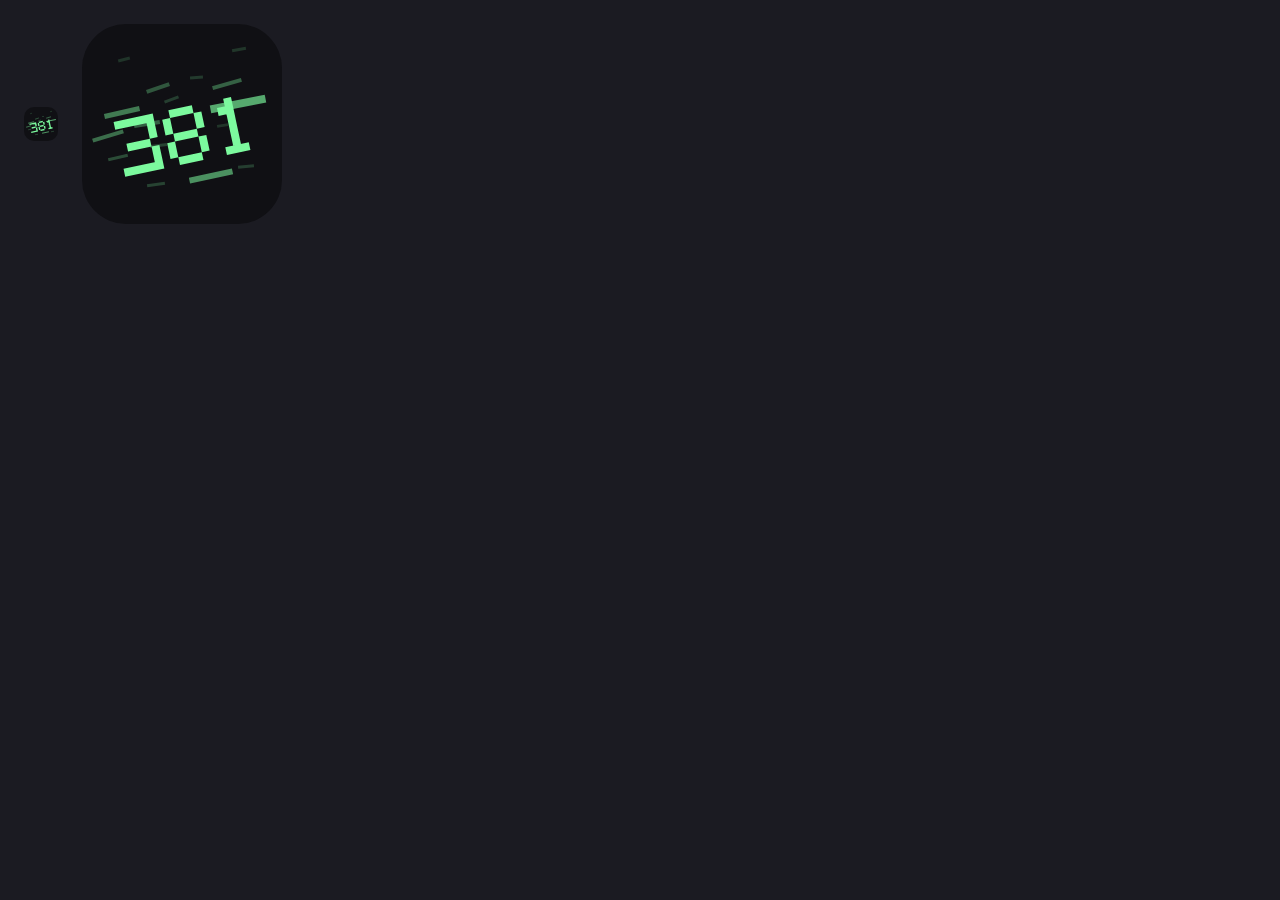
==== logo-381-demo.html @ 0f2f7398 "Add 381 logo assets: static PWA icons and animated header logo - icon-192/512, icon-maskable-192/512" ====
<!doctype html><html lang="es"><head><meta charset="utf-8"><meta name="viewport" content="width=device-width,initial-scale=1">
<title>Logo 381 demo</title><link rel="stylesheet" href="logo-381.css">
<style>body{margin:0;background:#1b1b22;display:flex;gap:24px;padding:24px;align-items:center}
.big .logo381{width:200px;height:200px;border-radius:44px}
@media (prefers-reduced-motion: reduce){ *, *::before, *::after{ animation:none !important; } }</style></head>
<body><div class="small"><!-- Logo 381 animado (34x34) — requiere logo-381.css -->
<div class="logo381" role="img" aria-label="381">
  <div class="logo381__trail" aria-hidden="true">
    <span style="--x:75%;--y:12%;--w:7%;--h:1.5%;--r:-10deg;--o:0.16;--t:4.9s;--dl:-0.3s;--dx:0.6px"></span>
    <span style="--x:18%;--y:17%;--w:6%;--h:1.5%;--r:-15deg;--o:0.15;--t:5.6s;--dl:-2.7s;--dx:0.5px"></span>
    <span style="--x:54%;--y:26%;--w:6.5%;--h:1.5%;--r:-5deg;--o:0.18;--t:4.3s;--dl:-1.1s;--dx:0.7px"></span>
    <span style="--x:65%;--y:29%;--w:15%;--h:2%;--r:-16deg;--o:0.35;--t:5.2s;--dl:-4.2s;--dx:1.4px"></span>
    <span style="--x:32%;--y:31%;--w:12%;--h:2%;--r:-19deg;--o:0.3;--t:4.6s;--dl:-3.4s;--dx:1.1px"></span>
    <span style="--x:41%;--y:37%;--w:7.5%;--h:1.5%;--r:-21deg;--o:0.2;--t:5.8s;--dl:-0.9s;--dx:0.8px"></span>
    <span style="--x:64%;--y:38%;--w:28%;--h:4%;--r:-11deg;--o:0.65;--t:4.4s;--dl:-2.1s;--dx:2.0px"></span>
    <span style="--x:11%;--y:43%;--w:18%;--h:2.5%;--r:-13deg;--o:0.45;--t:5.4s;--dl:-4.9s;--dx:1.6px"></span>
    <span style="--x:67.5%;--y:50%;--w:5.5%;--h:1.5%;--r:-9deg;--o:0.16;--t:4.8s;--dl:-1.6s;--dx:0.5px"></span>
    <span style="--x:26%;--y:49%;--w:13%;--h:2%;--r:-9deg;--o:0.34;--t:5.0s;--dl:-3.8s;--dx:1.2px"></span>
    <span style="--x:5%;--y:55%;--w:16%;--h:2%;--r:-17deg;--o:0.4;--t:4.2s;--dl:-0.6s;--dx:1.5px"></span>
    <span style="--x:34%;--y:60%;--w:8.5%;--h:1.5%;--r:-7deg;--o:0.22;--t:5.7s;--dl:-2.4s;--dx:0.9px"></span>
    <span style="--x:13%;--y:66%;--w:10%;--h:1.5%;--r:-13deg;--o:0.26;--t:4.7s;--dl:-4.5s;--dx:1.0px"></span>
    <span style="--x:53.5%;--y:74.5%;--w:22%;--h:3%;--r:-12deg;--o:0.55;--t:5.3s;--dl:-1.3s;--dx:1.8px"></span>
    <span style="--x:32.5%;--y:79.5%;--w:9%;--h:1.5%;--r:-8deg;--o:0.22;--t:4.5s;--dl:-3.1s;--dx:0.8px"></span>
    <span style="--x:78%;--y:70.5%;--w:8%;--h:1.5%;--r:-6deg;--o:0.2;--t:5.5s;--dl:-5.1s;--dx:0.7px"></span>
  </div>
  <svg class="logo381__num" viewBox="0 0 200 200" aria-hidden="true" focusable="false">
    <path transform="translate(100 112) rotate(-12) scale(8) translate(-8 -3.5)" d="M0 0h5v1h-5zM7 0h3v1h-3zM14 0h1v1h-1zM4 1h1v1h-1zM6 1h1v1h-1zM10 1h1v1h-1zM13 1h2v1h-2zM4 2h1v1h-1zM6 2h1v1h-1zM10 2h1v1h-1zM14 2h1v1h-1zM1 3h3v1h-3zM7 3h3v1h-3zM14 3h1v1h-1zM4 4h1v1h-1zM6 4h1v1h-1zM10 4h1v1h-1zM14 4h1v1h-1zM4 5h1v1h-1zM6 5h1v1h-1zM10 5h1v1h-1zM14 5h1v1h-1zM0 6h5v1h-5zM7 6h3v1h-3zM13 6h3v1h-3z"/>
  </svg>
</div>
</div><div class="big"><!-- Logo 381 animado (34x34) — requiere logo-381.css -->
<div class="logo381" role="img" aria-label="381">
  <div class="logo381__trail" aria-hidden="true">
    <span style="--x:75%;--y:12%;--w:7%;--h:1.5%;--r:-10deg;--o:0.16;--t:4.9s;--dl:-0.3s;--dx:0.6px"></span>
    <span style="--x:18%;--y:17%;--w:6%;--h:1.5%;--r:-15deg;--o:0.15;--t:5.6s;--dl:-2.7s;--dx:0.5px"></span>
    <span style="--x:54%;--y:26%;--w:6.5%;--h:1.5%;--r:-5deg;--o:0.18;--t:4.3s;--dl:-1.1s;--dx:0.7px"></span>
    <span style="--x:65%;--y:29%;--w:15%;--h:2%;--r:-16deg;--o:0.35;--t:5.2s;--dl:-4.2s;--dx:1.4px"></span>
    <span style="--x:32%;--y:31%;--w:12%;--h:2%;--r:-19deg;--o:0.3;--t:4.6s;--dl:-3.4s;--dx:1.1px"></span>
    <span style="--x:41%;--y:37%;--w:7.5%;--h:1.5%;--r:-21deg;--o:0.2;--t:5.8s;--dl:-0.9s;--dx:0.8px"></span>
    <span style="--x:64%;--y:38%;--w:28%;--h:4%;--r:-11deg;--o:0.65;--t:4.4s;--dl:-2.1s;--dx:2.0px"></span>
    <span style="--x:11%;--y:43%;--w:18%;--h:2.5%;--r:-13deg;--o:0.45;--t:5.4s;--dl:-4.9s;--dx:1.6px"></span>
    <span style="--x:67.5%;--y:50%;--w:5.5%;--h:1.5%;--r:-9deg;--o:0.16;--t:4.8s;--dl:-1.6s;--dx:0.5px"></span>
    <span style="--x:26%;--y:49%;--w:13%;--h:2%;--r:-9deg;--o:0.34;--t:5.0s;--dl:-3.8s;--dx:1.2px"></span>
    <span style="--x:5%;--y:55%;--w:16%;--h:2%;--r:-17deg;--o:0.4;--t:4.2s;--dl:-0.6s;--dx:1.5px"></span>
    <span style="--x:34%;--y:60%;--w:8.5%;--h:1.5%;--r:-7deg;--o:0.22;--t:5.7s;--dl:-2.4s;--dx:0.9px"></span>
    <span style="--x:13%;--y:66%;--w:10%;--h:1.5%;--r:-13deg;--o:0.26;--t:4.7s;--dl:-4.5s;--dx:1.0px"></span>
    <span style="--x:53.5%;--y:74.5%;--w:22%;--h:3%;--r:-12deg;--o:0.55;--t:5.3s;--dl:-1.3s;--dx:1.8px"></span>
    <span style="--x:32.5%;--y:79.5%;--w:9%;--h:1.5%;--r:-8deg;--o:0.22;--t:4.5s;--dl:-3.1s;--dx:0.8px"></span>
    <span style="--x:78%;--y:70.5%;--w:8%;--h:1.5%;--r:-6deg;--o:0.2;--t:5.5s;--dl:-5.1s;--dx:0.7px"></span>
  </div>
  <svg class="logo381__num" viewBox="0 0 200 200" aria-hidden="true" focusable="false">
    <path transform="translate(100 112) rotate(-12) scale(8) translate(-8 -3.5)" d="M0 0h5v1h-5zM7 0h3v1h-3zM14 0h1v1h-1zM4 1h1v1h-1zM6 1h1v1h-1zM10 1h1v1h-1zM13 1h2v1h-2zM4 2h1v1h-1zM6 2h1v1h-1zM10 2h1v1h-1zM14 2h1v1h-1zM1 3h3v1h-3zM7 3h3v1h-3zM14 3h1v1h-1zM4 4h1v1h-1zM6 4h1v1h-1zM10 4h1v1h-1zM14 4h1v1h-1zM4 5h1v1h-1zM6 5h1v1h-1zM10 5h1v1h-1zM14 5h1v1h-1zM0 6h5v1h-5zM7 6h3v1h-3zM13 6h3v1h-3z"/>
  </svg>
</div>
</div></body></html>
---- logo-381.css ----
/* ===== Logo 381 animado =====
   Número estático + 16 rayitas de estela animadas solo con CSS `animation`
   (transform + opacity => compositor, sin repaint, sin JS).
   Tu regla global prefers-reduced-motion (animation:none !important) las congela
   en su pose base, idéntica al ícono estático. */
.logo381{
  --logo381-bg:#101014;
  --logo381-fg:#7CFA9E;
  position:relative;
  flex:none;
  width:34px;
  height:34px;
  border-radius:10px;
  background:var(--logo381-bg);
  overflow:hidden;
  isolation:isolate;
  contain:strict;          /* aísla layout/paint del resto del header */
}
.logo381__trail{position:absolute;inset:0}
.logo381__trail > span{
  position:absolute;
  left:var(--x);
  top:var(--y);
  width:var(--w);
  height:var(--h);
  background:var(--logo381-fg);
  opacity:var(--o);
  transform:rotate(var(--r));            /* transform-origin: center (igual que el PNG) */
  animation:logo381-drift var(--t) ease-in-out var(--dl) infinite;
  will-change:transform,opacity;
}
@keyframes logo381-drift{
  0%,100%{ transform:rotate(var(--r)) translateX(0);                         opacity:var(--o) }
  50%    { transform:rotate(var(--r)) translateX(calc(var(--dx) * -1));      opacity:calc(var(--o) * .5) }
}
.logo381__num{
  position:absolute;
  inset:0;
  width:100%;
  height:100%;
  display:block;
  fill:var(--logo381-fg);
}
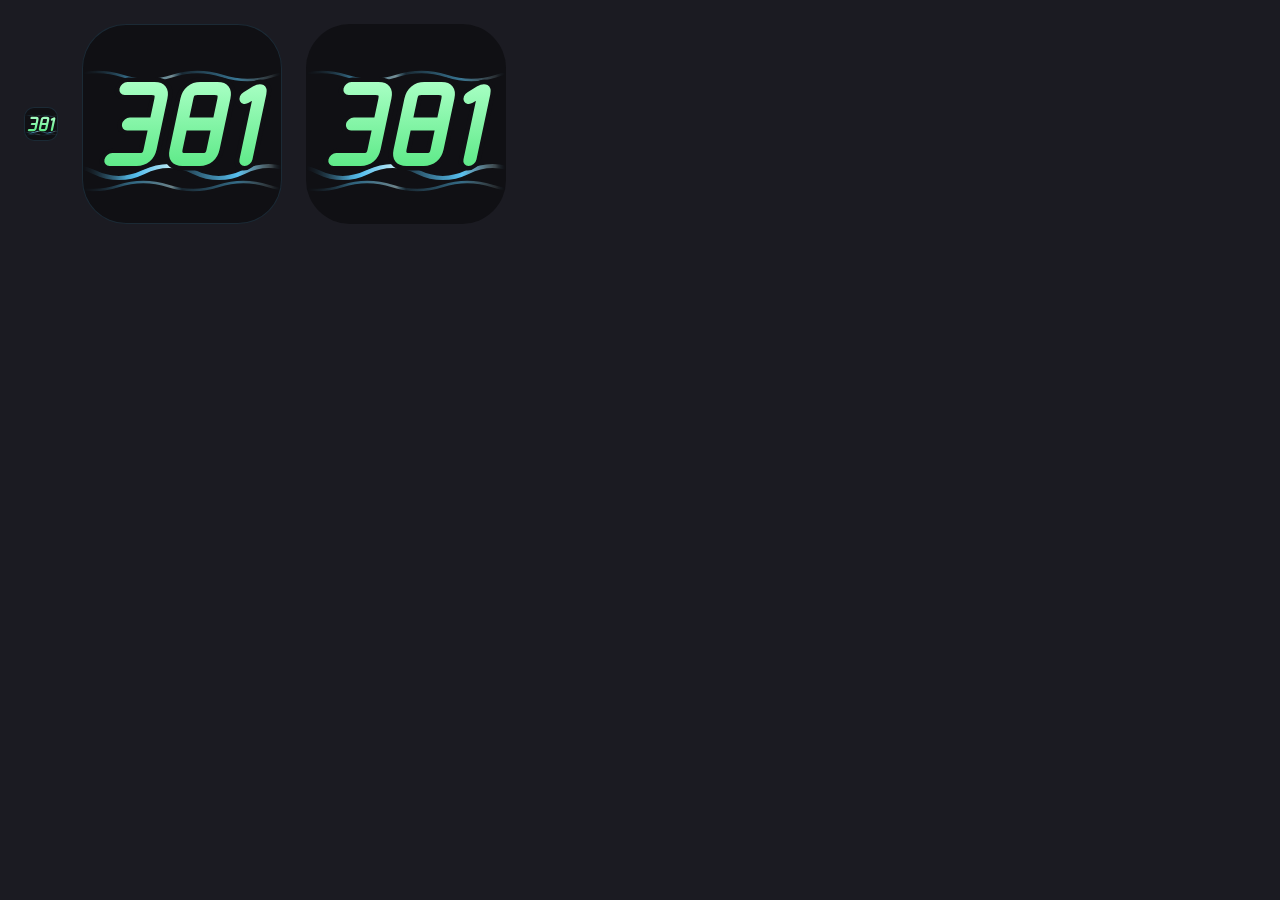
==== commit cdba4914: "Redesign 381 logo: continuous italic numerals with flowing breeze New mark: rounded continuous-strok" ====
--- a/logo-381-demo.html
+++ b/logo-381-demo.html
@@ -1,54 +1,6 @@
 <!doctype html><html lang="es"><head><meta charset="utf-8"><meta name="viewport" content="width=device-width,initial-scale=1">
 <title>Logo 381 demo</title><link rel="stylesheet" href="logo-381.css">
-<style>body{margin:0;background:#1b1b22;display:flex;gap:24px;padding:24px;align-items:center}
+<style>body{margin:0;background:#1b1b22;display:flex;flex-wrap:wrap;gap:24px;padding:24px;align-items:center}
 .big .logo381{width:200px;height:200px;border-radius:44px}
 @media (prefers-reduced-motion: reduce){ *, *::before, *::after{ animation:none !important; } }</style></head>
-<body><div class="small"><!-- Logo 381 animado (34x34) — requiere logo-381.css -->
-<div class="logo381" role="img" aria-label="381">
-  <div class="logo381__trail" aria-hidden="true">
-    <span style="--x:75%;--y:12%;--w:7%;--h:1.5%;--r:-10deg;--o:0.16;--t:4.9s;--dl:-0.3s;--dx:0.6px"></span>
-    <span style="--x:18%;--y:17%;--w:6%;--h:1.5%;--r:-15deg;--o:0.15;--t:5.6s;--dl:-2.7s;--dx:0.5px"></span>
-    <span style="--x:54%;--y:26%;--w:6.5%;--h:1.5%;--r:-5deg;--o:0.18;--t:4.3s;--dl:-1.1s;--dx:0.7px"></span>
-    <span style="--x:65%;--y:29%;--w:15%;--h:2%;--r:-16deg;--o:0.35;--t:5.2s;--dl:-4.2s;--dx:1.4px"></span>
-    <span style="--x:32%;--y:31%;--w:12%;--h:2%;--r:-19deg;--o:0.3;--t:4.6s;--dl:-3.4s;--dx:1.1px"></span>
-    <span style="--x:41%;--y:37%;--w:7.5%;--h:1.5%;--r:-21deg;--o:0.2;--t:5.8s;--dl:-0.9s;--dx:0.8px"></span>
-    <span style="--x:64%;--y:38%;--w:28%;--h:4%;--r:-11deg;--o:0.65;--t:4.4s;--dl:-2.1s;--dx:2.0px"></span>
-    <span style="--x:11%;--y:43%;--w:18%;--h:2.5%;--r:-13deg;--o:0.45;--t:5.4s;--dl:-4.9s;--dx:1.6px"></span>
-    <span style="--x:67.5%;--y:50%;--w:5.5%;--h:1.5%;--r:-9deg;--o:0.16;--t:4.8s;--dl:-1.6s;--dx:0.5px"></span>
-    <span style="--x:26%;--y:49%;--w:13%;--h:2%;--r:-9deg;--o:0.34;--t:5.0s;--dl:-3.8s;--dx:1.2px"></span>
-    <span style="--x:5%;--y:55%;--w:16%;--h:2%;--r:-17deg;--o:0.4;--t:4.2s;--dl:-0.6s;--dx:1.5px"></span>
-    <span style="--x:34%;--y:60%;--w:8.5%;--h:1.5%;--r:-7deg;--o:0.22;--t:5.7s;--dl:-2.4s;--dx:0.9px"></span>
-    <span style="--x:13%;--y:66%;--w:10%;--h:1.5%;--r:-13deg;--o:0.26;--t:4.7s;--dl:-4.5s;--dx:1.0px"></span>
-    <span style="--x:53.5%;--y:74.5%;--w:22%;--h:3%;--r:-12deg;--o:0.55;--t:5.3s;--dl:-1.3s;--dx:1.8px"></span>
-    <span style="--x:32.5%;--y:79.5%;--w:9%;--h:1.5%;--r:-8deg;--o:0.22;--t:4.5s;--dl:-3.1s;--dx:0.8px"></span>
-    <span style="--x:78%;--y:70.5%;--w:8%;--h:1.5%;--r:-6deg;--o:0.2;--t:5.5s;--dl:-5.1s;--dx:0.7px"></span>
-  </div>
-  <svg class="logo381__num" viewBox="0 0 200 200" aria-hidden="true" focusable="false">
-    <path transform="translate(100 112) rotate(-12) scale(8) translate(-8 -3.5)" d="M0 0h5v1h-5zM7 0h3v1h-3zM14 0h1v1h-1zM4 1h1v1h-1zM6 1h1v1h-1zM10 1h1v1h-1zM13 1h2v1h-2zM4 2h1v1h-1zM6 2h1v1h-1zM10 2h1v1h-1zM14 2h1v1h-1zM1 3h3v1h-3zM7 3h3v1h-3zM14 3h1v1h-1zM4 4h1v1h-1zM6 4h1v1h-1zM10 4h1v1h-1zM14 4h1v1h-1zM4 5h1v1h-1zM6 5h1v1h-1zM10 5h1v1h-1zM14 5h1v1h-1zM0 6h5v1h-5zM7 6h3v1h-3zM13 6h3v1h-3z"/>
-  </svg>
-</div>
-</div><div class="big"><!-- Logo 381 animado (34x34) — requiere logo-381.css -->
-<div class="logo381" role="img" aria-label="381">
-  <div class="logo381__trail" aria-hidden="true">
-    <span style="--x:75%;--y:12%;--w:7%;--h:1.5%;--r:-10deg;--o:0.16;--t:4.9s;--dl:-0.3s;--dx:0.6px"></span>
-    <span style="--x:18%;--y:17%;--w:6%;--h:1.5%;--r:-15deg;--o:0.15;--t:5.6s;--dl:-2.7s;--dx:0.5px"></span>
-    <span style="--x:54%;--y:26%;--w:6.5%;--h:1.5%;--r:-5deg;--o:0.18;--t:4.3s;--dl:-1.1s;--dx:0.7px"></span>
-    <span style="--x:65%;--y:29%;--w:15%;--h:2%;--r:-16deg;--o:0.35;--t:5.2s;--dl:-4.2s;--dx:1.4px"></span>
-    <span style="--x:32%;--y:31%;--w:12%;--h:2%;--r:-19deg;--o:0.3;--t:4.6s;--dl:-3.4s;--dx:1.1px"></span>
-    <span style="--x:41%;--y:37%;--w:7.5%;--h:1.5%;--r:-21deg;--o:0.2;--t:5.8s;--dl:-0.9s;--dx:0.8px"></span>
-    <span style="--x:64%;--y:38%;--w:28%;--h:4%;--r:-11deg;--o:0.65;--t:4.4s;--dl:-2.1s;--dx:2.0px"></span>
-    <span style="--x:11%;--y:43%;--w:18%;--h:2.5%;--r:-13deg;--o:0.45;--t:5.4s;--dl:-4.9s;--dx:1.6px"></span>
-    <span style="--x:67.5%;--y:50%;--w:5.5%;--h:1.5%;--r:-9deg;--o:0.16;--t:4.8s;--dl:-1.6s;--dx:0.5px"></span>
-    <span style="--x:26%;--y:49%;--w:13%;--h:2%;--r:-9deg;--o:0.34;--t:5.0s;--dl:-3.8s;--dx:1.2px"></span>
-    <span style="--x:5%;--y:55%;--w:16%;--h:2%;--r:-17deg;--o:0.4;--t:4.2s;--dl:-0.6s;--dx:1.5px"></span>
-    <span style="--x:34%;--y:60%;--w:8.5%;--h:1.5%;--r:-7deg;--o:0.22;--t:5.7s;--dl:-2.4s;--dx:0.9px"></span>
-    <span style="--x:13%;--y:66%;--w:10%;--h:1.5%;--r:-13deg;--o:0.26;--t:4.7s;--dl:-4.5s;--dx:1.0px"></span>
-    <span style="--x:53.5%;--y:74.5%;--w:22%;--h:3%;--r:-12deg;--o:0.55;--t:5.3s;--dl:-1.3s;--dx:1.8px"></span>
-    <span style="--x:32.5%;--y:79.5%;--w:9%;--h:1.5%;--r:-8deg;--o:0.22;--t:4.5s;--dl:-3.1s;--dx:0.8px"></span>
-    <span style="--x:78%;--y:70.5%;--w:8%;--h:1.5%;--r:-6deg;--o:0.2;--t:5.5s;--dl:-5.1s;--dx:0.7px"></span>
-  </div>
-  <svg class="logo381__num" viewBox="0 0 200 200" aria-hidden="true" focusable="false">
-    <path transform="translate(100 112) rotate(-12) scale(8) translate(-8 -3.5)" d="M0 0h5v1h-5zM7 0h3v1h-3zM14 0h1v1h-1zM4 1h1v1h-1zM6 1h1v1h-1zM10 1h1v1h-1zM13 1h2v1h-2zM4 2h1v1h-1zM6 2h1v1h-1zM10 2h1v1h-1zM14 2h1v1h-1zM1 3h3v1h-3zM7 3h3v1h-3zM14 3h1v1h-1zM4 4h1v1h-1zM6 4h1v1h-1zM10 4h1v1h-1zM14 4h1v1h-1zM4 5h1v1h-1zM6 5h1v1h-1zM10 5h1v1h-1zM14 5h1v1h-1zM0 6h5v1h-5zM7 6h3v1h-3zM13 6h3v1h-3z"/>
-  </svg>
-</div>
-</div></body></html>+<body><div class="small"><div class="logo381" role="img" aria-label="381"><div class="logo381__brisa" aria-hidden="true"><svg class="logo381__onda" viewBox="0 0 300 200" style="--t:11s;--o:0.55"><path d="M-9.5 52Q15.5 44 40.5 52T90.5 52T140.5 52T190.5 52T240.5 52T290.5 52T340.5 52" stroke="url(#l381ba)" stroke-width="2.6"/></svg><svg class="logo381__onda" viewBox="0 0 300 200" style="--t:7.5s;--o:0.95"><path d="M-38.2 148Q-13.2 136 11.8 148T61.8 148T111.8 148T161.8 148T211.8 148T261.8 148T311.8 148" stroke="url(#l381ba)" stroke-width="4.2"/></svg><svg class="logo381__onda" viewBox="0 0 300 200" style="--t:9.5s;--o:0.5"><path d="M-63.7 162Q-38.7 154 -13.7 162T36.3 162T86.3 162T136.3 162T186.3 162T236.3 162T286.3 162T336.3 162" stroke="url(#l381ba)" stroke-width="2.4"/></svg></div><svg class="logo381__num" viewBox="0 0 200 200" aria-hidden="true" focusable="false"><defs><linearGradient id="l381na" gradientUnits="userSpaceOnUse" x1="0" y1="58" x2="0" y2="142"><stop offset="0" stop-color="#A8FFC4"/><stop offset="1" stop-color="#5FEA89"/></linearGradient><linearGradient id="l381ba" gradientUnits="userSpaceOnUse" x1="0" y1="0" x2="100" y2="0" spreadMethod="repeat"><stop offset="0" stop-color="#5AC8FA" stop-opacity=".25"/><stop offset=".55" stop-color="#5AC8FA"/><stop offset=".9" stop-color="#C8F6FF"/><stop offset="1" stop-color="#5AC8FA" stop-opacity=".25"/></linearGradient></defs><g transform="translate(104 100) skewX(-12) translate(-104 -100)"><path class="logo381__halo" d="M36.5 64.5L63.5 64.5Q73.5 64.5 73.5 74.5L73.5 125.5Q73.5 135.5 63.5 135.5L36.5 135.5M46.5 100H73.5M99.5 100L99.5 74.5Q99.5 64.5 109.5 64.5L126.5 64.5Q136.5 64.5 136.5 74.5L136.5 125.5Q136.5 135.5 126.5 135.5L109.5 135.5Q99.5 135.5 99.5 125.5L99.5 99.99M99.5 100H136.5M158.5 73.5L166.567 67.9153Q171.5 64.5 171.5 70.5L171.5 135.5" stroke-width="22"/><path d="M36.5 64.5L63.5 64.5Q73.5 64.5 73.5 74.5L73.5 125.5Q73.5 135.5 63.5 135.5L36.5 135.5M46.5 100H73.5M99.5 100L99.5 74.5Q99.5 64.5 109.5 64.5L126.5 64.5Q136.5 64.5 136.5 74.5L136.5 125.5Q136.5 135.5 126.5 135.5L109.5 135.5Q99.5 135.5 99.5 125.5L99.5 99.99M99.5 100H136.5M158.5 73.5L166.567 67.9153Q171.5 64.5 171.5 70.5L171.5 135.5" stroke="url(#l381na)" stroke-width="13"/></g></svg></div></div><div class="big"><div class="logo381" role="img" aria-label="381"><div class="logo381__brisa" aria-hidden="true"><svg class="logo381__onda" viewBox="0 0 300 200" style="--t:11s;--o:0.55"><path d="M-9.5 52Q15.5 44 40.5 52T90.5 52T140.5 52T190.5 52T240.5 52T290.5 52T340.5 52" stroke="url(#l381bb)" stroke-width="2.6"/></svg><svg class="logo381__onda" viewBox="0 0 300 200" style="--t:7.5s;--o:0.95"><path d="M-38.2 148Q-13.2 136 11.8 148T61.8 148T111.8 148T161.8 148T211.8 148T261.8 148T311.8 148" stroke="url(#l381bb)" stroke-width="4.2"/></svg><svg class="logo381__onda" viewBox="0 0 300 200" style="--t:9.5s;--o:0.5"><path d="M-63.7 162Q-38.7 154 -13.7 162T36.3 162T86.3 162T136.3 162T186.3 162T236.3 162T286.3 162T336.3 162" stroke="url(#l381bb)" stroke-width="2.4"/></svg></div><svg class="logo381__num" viewBox="0 0 200 200" aria-hidden="true" focusable="false"><defs><linearGradient id="l381nb" gradientUnits="userSpaceOnUse" x1="0" y1="58" x2="0" y2="142"><stop offset="0" stop-color="#A8FFC4"/><stop offset="1" stop-color="#5FEA89"/></linearGradient><linearGradient id="l381bb" gradientUnits="userSpaceOnUse" x1="0" y1="0" x2="100" y2="0" spreadMethod="repeat"><stop offset="0" stop-color="#5AC8FA" stop-opacity=".25"/><stop offset=".55" stop-color="#5AC8FA"/><stop offset=".9" stop-color="#C8F6FF"/><stop offset="1" stop-color="#5AC8FA" stop-opacity=".25"/></linearGradient></defs><g transform="translate(104 100) skewX(-12) translate(-104 -100)"><path class="logo381__halo" d="M36.5 64.5L63.5 64.5Q73.5 64.5 73.5 74.5L73.5 125.5Q73.5 135.5 63.5 135.5L36.5 135.5M46.5 100H73.5M99.5 100L99.5 74.5Q99.5 64.5 109.5 64.5L126.5 64.5Q136.5 64.5 136.5 74.5L136.5 125.5Q136.5 135.5 126.5 135.5L109.5 135.5Q99.5 135.5 99.5 125.5L99.5 99.99M99.5 100H136.5M158.5 73.5L166.567 67.9153Q171.5 64.5 171.5 70.5L171.5 135.5" stroke-width="22"/><path d="M36.5 64.5L63.5 64.5Q73.5 64.5 73.5 74.5L73.5 125.5Q73.5 135.5 63.5 135.5L36.5 135.5M46.5 100H73.5M99.5 100L99.5 74.5Q99.5 64.5 109.5 64.5L126.5 64.5Q136.5 64.5 136.5 74.5L136.5 125.5Q136.5 135.5 126.5 135.5L109.5 135.5Q99.5 135.5 99.5 125.5L99.5 99.99M99.5 100H136.5M158.5 73.5L166.567 67.9153Q171.5 64.5 171.5 70.5L171.5 135.5" stroke="url(#l381nb)" stroke-width="13"/></g></svg></div></div><img src="logo-381.svg" width="200" alt="Ícono estático"></body></html>
--- a/logo-381.css
+++ b/logo-381.css
@@ -1,43 +1,26 @@
-/* ===== Logo 381 animado =====
-   Número estático + 16 rayitas de estela animadas solo con CSS `animation`
-   (transform + opacity => compositor, sin repaint, sin JS).
-   Tu regla global prefers-reduced-motion (animation:none !important) las congela
-   en su pose base, idéntica al ícono estático. */
+/* Logo 381 (v2): números quietos y tres corrientes de brisa que pasan por detrás.
+   Cada onda es una capa 1.5x más ancha que el tile y se desplaza exactamente un periodo
+   (33.333% de su ancho), así el bucle no tiene costura. Solo CSS `animation` sobre
+   transform + opacity: compositor, sin JS. La regla global de prefers-reduced-motion
+   las congela en su pose base, que es idéntica al ícono estático. */
 .logo381{
   --logo381-bg:#101014;
-  --logo381-fg:#7CFA9E;
-  position:relative;
-  flex:none;
-  width:34px;
-  height:34px;
-  border-radius:10px;
-  background:var(--logo381-bg);
-  overflow:hidden;
-  isolation:isolate;
-  contain:strict;          /* aísla layout/paint del resto del header */
+  position:relative; flex:none; width:34px; height:34px; border-radius:10px;
+  background:var(--logo381-bg); box-shadow:inset 0 0 0 1px rgba(90,200,250,0.14);
+  overflow:hidden; isolation:isolate; contain:strict;
 }
-.logo381__trail{position:absolute;inset:0}
-.logo381__trail > span{
-  position:absolute;
-  left:var(--x);
-  top:var(--y);
-  width:var(--w);
-  height:var(--h);
-  background:var(--logo381-fg);
-  opacity:var(--o);
-  transform:rotate(var(--r));            /* transform-origin: center (igual que el PNG) */
-  animation:logo381-drift var(--t) ease-in-out var(--dl) infinite;
-  will-change:transform,opacity;
+.logo381__brisa{
+  position:absolute; inset:0;
+  -webkit-mask-image:linear-gradient(90deg, transparent, #000 22%, #000 78%, transparent);
+          mask-image:linear-gradient(90deg, transparent, #000 22%, #000 78%, transparent);
 }
-@keyframes logo381-drift{
-  0%,100%{ transform:rotate(var(--r)) translateX(0);                         opacity:var(--o) }
-  50%    { transform:rotate(var(--r)) translateX(calc(var(--dx) * -1));      opacity:calc(var(--o) * .5) }
+.logo381__onda{
+  position:absolute; top:0; left:0; width:150%; height:100%; display:block; overflow:visible;
+  fill:none; stroke-linecap:round; opacity:var(--o);
+  animation:logo381-brisa var(--t) linear infinite, logo381-soplo calc(var(--t) * .62) ease-in-out infinite;
+  will-change:transform, opacity;
 }
-.logo381__num{
-  position:absolute;
-  inset:0;
-  width:100%;
-  height:100%;
-  display:block;
-  fill:var(--logo381-fg);
-}
+@keyframes logo381-brisa{ from{ transform:translateX(-33.3333%); } to{ transform:translateX(0); } }
+@keyframes logo381-soplo{ 0%,100%{ opacity:var(--o); } 50%{ opacity:calc(var(--o) * .45); } }
+.logo381__num{ position:absolute; inset:0; width:100%; height:100%; display:block; fill:none; stroke-linecap:round; stroke-linejoin:round; }
+.logo381__halo{ stroke:var(--logo381-bg); }
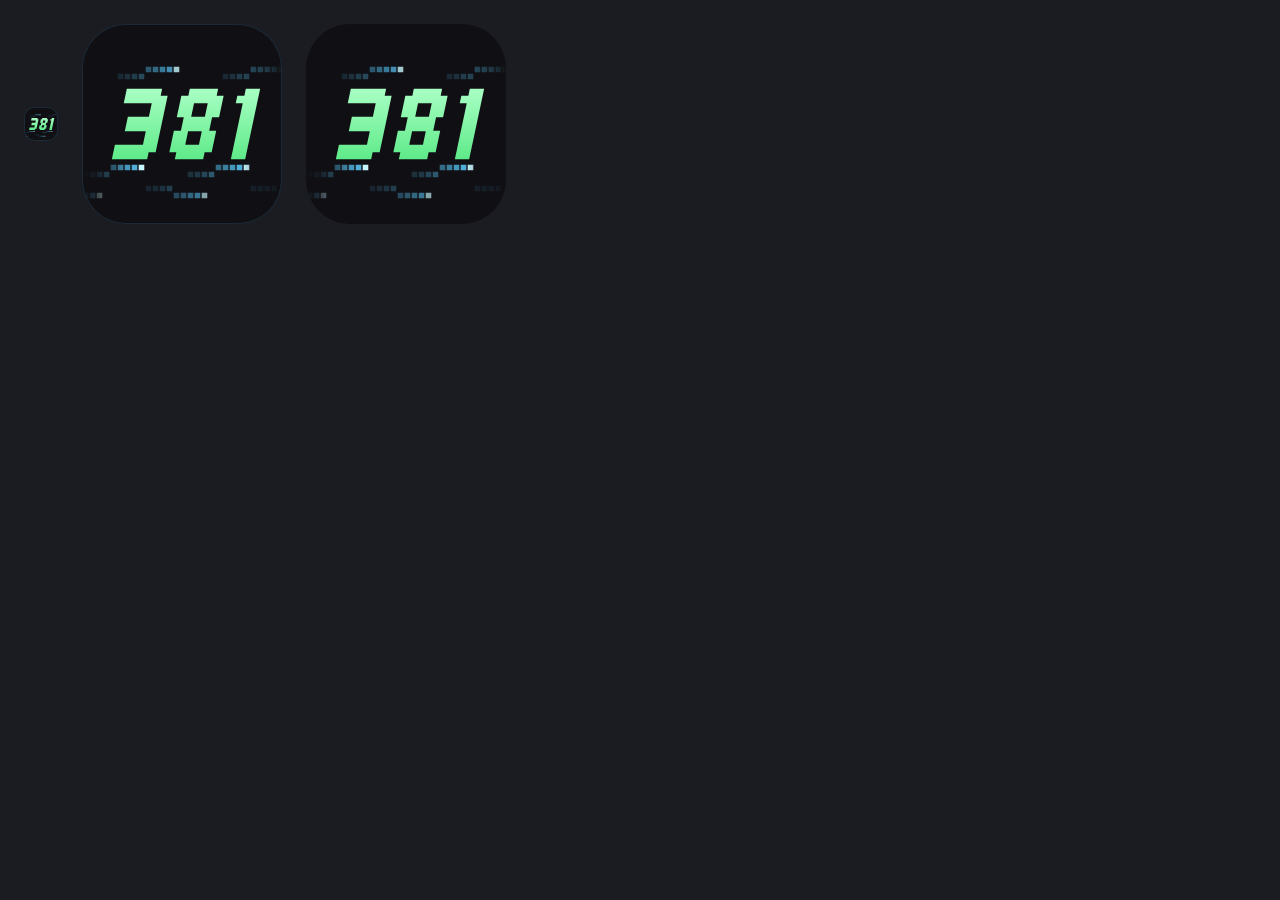
==== commit d1161e40: "Make the 381 logo pixel again, with pixel breeze gusts Per feedback the mark returns to pixel style:" ====
--- a/logo-381-demo.html
+++ b/logo-381-demo.html
@@ -3,4 +3,4 @@
 <style>body{margin:0;background:#1b1b22;display:flex;flex-wrap:wrap;gap:24px;padding:24px;align-items:center}
 .big .logo381{width:200px;height:200px;border-radius:44px}
 @media (prefers-reduced-motion: reduce){ *, *::before, *::after{ animation:none !important; } }</style></head>
-<body><div class="small"><div class="logo381" role="img" aria-label="381"><div class="logo381__brisa" aria-hidden="true"><svg class="logo381__onda" viewBox="0 0 300 200" style="--t:11s;--o:0.55"><path d="M-9.5 52Q15.5 44 40.5 52T90.5 52T140.5 52T190.5 52T240.5 52T290.5 52T340.5 52" stroke="url(#l381ba)" stroke-width="2.6"/></svg><svg class="logo381__onda" viewBox="0 0 300 200" style="--t:7.5s;--o:0.95"><path d="M-38.2 148Q-13.2 136 11.8 148T61.8 148T111.8 148T161.8 148T211.8 148T261.8 148T311.8 148" stroke="url(#l381ba)" stroke-width="4.2"/></svg><svg class="logo381__onda" viewBox="0 0 300 200" style="--t:9.5s;--o:0.5"><path d="M-63.7 162Q-38.7 154 -13.7 162T36.3 162T86.3 162T136.3 162T186.3 162T236.3 162T286.3 162T336.3 162" stroke="url(#l381ba)" stroke-width="2.4"/></svg></div><svg class="logo381__num" viewBox="0 0 200 200" aria-hidden="true" focusable="false"><defs><linearGradient id="l381na" gradientUnits="userSpaceOnUse" x1="0" y1="58" x2="0" y2="142"><stop offset="0" stop-color="#A8FFC4"/><stop offset="1" stop-color="#5FEA89"/></linearGradient><linearGradient id="l381ba" gradientUnits="userSpaceOnUse" x1="0" y1="0" x2="100" y2="0" spreadMethod="repeat"><stop offset="0" stop-color="#5AC8FA" stop-opacity=".25"/><stop offset=".55" stop-color="#5AC8FA"/><stop offset=".9" stop-color="#C8F6FF"/><stop offset="1" stop-color="#5AC8FA" stop-opacity=".25"/></linearGradient></defs><g transform="translate(104 100) skewX(-12) translate(-104 -100)"><path class="logo381__halo" d="M36.5 64.5L63.5 64.5Q73.5 64.5 73.5 74.5L73.5 125.5Q73.5 135.5 63.5 135.5L36.5 135.5M46.5 100H73.5M99.5 100L99.5 74.5Q99.5 64.5 109.5 64.5L126.5 64.5Q136.5 64.5 136.5 74.5L136.5 125.5Q136.5 135.5 126.5 135.5L109.5 135.5Q99.5 135.5 99.5 125.5L99.5 99.99M99.5 100H136.5M158.5 73.5L166.567 67.9153Q171.5 64.5 171.5 70.5L171.5 135.5" stroke-width="22"/><path d="M36.5 64.5L63.5 64.5Q73.5 64.5 73.5 74.5L73.5 125.5Q73.5 135.5 63.5 135.5L36.5 135.5M46.5 100H73.5M99.5 100L99.5 74.5Q99.5 64.5 109.5 64.5L126.5 64.5Q136.5 64.5 136.5 74.5L136.5 125.5Q136.5 135.5 126.5 135.5L109.5 135.5Q99.5 135.5 99.5 125.5L99.5 99.99M99.5 100H136.5M158.5 73.5L166.567 67.9153Q171.5 64.5 171.5 70.5L171.5 135.5" stroke="url(#l381na)" stroke-width="13"/></g></svg></div></div><div class="big"><div class="logo381" role="img" aria-label="381"><div class="logo381__brisa" aria-hidden="true"><svg class="logo381__onda" viewBox="0 0 300 200" style="--t:11s;--o:0.55"><path d="M-9.5 52Q15.5 44 40.5 52T90.5 52T140.5 52T190.5 52T240.5 52T290.5 52T340.5 52" stroke="url(#l381bb)" stroke-width="2.6"/></svg><svg class="logo381__onda" viewBox="0 0 300 200" style="--t:7.5s;--o:0.95"><path d="M-38.2 148Q-13.2 136 11.8 148T61.8 148T111.8 148T161.8 148T211.8 148T261.8 148T311.8 148" stroke="url(#l381bb)" stroke-width="4.2"/></svg><svg class="logo381__onda" viewBox="0 0 300 200" style="--t:9.5s;--o:0.5"><path d="M-63.7 162Q-38.7 154 -13.7 162T36.3 162T86.3 162T136.3 162T186.3 162T236.3 162T286.3 162T336.3 162" stroke="url(#l381bb)" stroke-width="2.4"/></svg></div><svg class="logo381__num" viewBox="0 0 200 200" aria-hidden="true" focusable="false"><defs><linearGradient id="l381nb" gradientUnits="userSpaceOnUse" x1="0" y1="58" x2="0" y2="142"><stop offset="0" stop-color="#A8FFC4"/><stop offset="1" stop-color="#5FEA89"/></linearGradient><linearGradient id="l381bb" gradientUnits="userSpaceOnUse" x1="0" y1="0" x2="100" y2="0" spreadMethod="repeat"><stop offset="0" stop-color="#5AC8FA" stop-opacity=".25"/><stop offset=".55" stop-color="#5AC8FA"/><stop offset=".9" stop-color="#C8F6FF"/><stop offset="1" stop-color="#5AC8FA" stop-opacity=".25"/></linearGradient></defs><g transform="translate(104 100) skewX(-12) translate(-104 -100)"><path class="logo381__halo" d="M36.5 64.5L63.5 64.5Q73.5 64.5 73.5 74.5L73.5 125.5Q73.5 135.5 63.5 135.5L36.5 135.5M46.5 100H73.5M99.5 100L99.5 74.5Q99.5 64.5 109.5 64.5L126.5 64.5Q136.5 64.5 136.5 74.5L136.5 125.5Q136.5 135.5 126.5 135.5L109.5 135.5Q99.5 135.5 99.5 125.5L99.5 99.99M99.5 100H136.5M158.5 73.5L166.567 67.9153Q171.5 64.5 171.5 70.5L171.5 135.5" stroke-width="22"/><path d="M36.5 64.5L63.5 64.5Q73.5 64.5 73.5 74.5L73.5 125.5Q73.5 135.5 63.5 135.5L36.5 135.5M46.5 100H73.5M99.5 100L99.5 74.5Q99.5 64.5 109.5 64.5L126.5 64.5Q136.5 64.5 136.5 74.5L136.5 125.5Q136.5 135.5 126.5 135.5L109.5 135.5Q99.5 135.5 99.5 125.5L99.5 99.99M99.5 100H136.5M158.5 73.5L166.567 67.9153Q171.5 64.5 171.5 70.5L171.5 135.5" stroke="url(#l381nb)" stroke-width="13"/></g></svg></div></div><img src="logo-381.svg" width="200" alt="Ícono estático"></body></html>
+<body><div class="small"><div class="logo381" role="img" aria-label="381" style="--capa:152.5%;--paso:-34.4262%"><div class="logo381__brisa" aria-hidden="true"><svg class="logo381__onda" viewBox="0 0 305 200" style="--t:9.5s;--o:0.8"><path d="M-69.3 49.7h5.6v5.6h-5.6zM35.7 49.7h5.6v5.6h-5.6zM140.7 49.7h5.6v5.6h-5.6zM245.7 49.7h5.6v5.6h-5.6z" fill="#5AC8FA" opacity="0.18"/><path d="M-62.3 49.7h5.6v5.6h-5.6zM42.7 49.7h5.6v5.6h-5.6zM147.7 49.7h5.6v5.6h-5.6zM252.7 49.7h5.6v5.6h-5.6z" fill="#5AC8FA" opacity="0.22"/><path d="M-55.3 49.7h5.6v5.6h-5.6zM49.7 49.7h5.6v5.6h-5.6zM154.7 49.7h5.6v5.6h-5.6zM259.7 49.7h5.6v5.6h-5.6z" fill="#5AC8FA" opacity="0.30"/><path d="M-48.3 49.7h5.6v5.6h-5.6zM56.7 49.7h5.6v5.6h-5.6zM161.7 49.7h5.6v5.6h-5.6zM266.7 49.7h5.6v5.6h-5.6z" fill="#5AC8FA" opacity="0.39"/><path d="M-41.3 42.7h5.6v5.6h-5.6zM63.7 42.7h5.6v5.6h-5.6zM168.7 42.7h5.6v5.6h-5.6zM273.7 42.7h5.6v5.6h-5.6z" fill="#5AC8FA" opacity="0.49"/><path d="M-34.3 42.7h5.6v5.6h-5.6zM70.7 42.7h5.6v5.6h-5.6zM175.7 42.7h5.6v5.6h-5.6zM280.7 42.7h5.6v5.6h-5.6z" fill="#5AC8FA" opacity="0.60"/><path d="M-27.3 42.7h5.6v5.6h-5.6zM77.7 42.7h5.6v5.6h-5.6zM182.7 42.7h5.6v5.6h-5.6zM287.7 42.7h5.6v5.6h-5.6z" fill="#5AC8FA" opacity="0.73"/><path d="M-20.3 42.7h5.6v5.6h-5.6zM84.7 42.7h5.6v5.6h-5.6zM189.7 42.7h5.6v5.6h-5.6zM294.7 42.7h5.6v5.6h-5.6z" fill="#5AC8FA" opacity="0.86"/><path d="M-13.3 42.7h5.6v5.6h-5.6zM91.7 42.7h5.6v5.6h-5.6zM196.7 42.7h5.6v5.6h-5.6zM301.7 42.7h5.6v5.6h-5.6z" fill="#C8F6FF" opacity="1.00"/></svg><svg class="logo381__onda" viewBox="0 0 305 200" style="--t:6.5s;--o:1.0"><path d="M-104.3 147.7h5.6v5.6h-5.6zM0.7 147.7h5.6v5.6h-5.6zM105.7 147.7h5.6v5.6h-5.6zM210.7 147.7h5.6v5.6h-5.6z" fill="#5AC8FA" opacity="0.18"/><path d="M-97.3 147.7h5.6v5.6h-5.6zM7.7 147.7h5.6v5.6h-5.6zM112.7 147.7h5.6v5.6h-5.6zM217.7 147.7h5.6v5.6h-5.6z" fill="#5AC8FA" opacity="0.22"/><path d="M-90.3 147.7h5.6v5.6h-5.6zM14.7 147.7h5.6v5.6h-5.6zM119.7 147.7h5.6v5.6h-5.6zM224.7 147.7h5.6v5.6h-5.6z" fill="#5AC8FA" opacity="0.30"/><path d="M-83.3 147.7h5.6v5.6h-5.6zM21.7 147.7h5.6v5.6h-5.6zM126.7 147.7h5.6v5.6h-5.6zM231.7 147.7h5.6v5.6h-5.6z" fill="#5AC8FA" opacity="0.39"/><path d="M-76.3 140.7h5.6v5.6h-5.6zM28.7 140.7h5.6v5.6h-5.6zM133.7 140.7h5.6v5.6h-5.6zM238.7 140.7h5.6v5.6h-5.6z" fill="#5AC8FA" opacity="0.49"/><path d="M-69.3 140.7h5.6v5.6h-5.6zM35.7 140.7h5.6v5.6h-5.6zM140.7 140.7h5.6v5.6h-5.6zM245.7 140.7h5.6v5.6h-5.6z" fill="#5AC8FA" opacity="0.60"/><path d="M-62.3 140.7h5.6v5.6h-5.6zM42.7 140.7h5.6v5.6h-5.6zM147.7 140.7h5.6v5.6h-5.6zM252.7 140.7h5.6v5.6h-5.6z" fill="#5AC8FA" opacity="0.73"/><path d="M-55.3 140.7h5.6v5.6h-5.6zM49.7 140.7h5.6v5.6h-5.6zM154.7 140.7h5.6v5.6h-5.6zM259.7 140.7h5.6v5.6h-5.6z" fill="#5AC8FA" opacity="0.86"/><path d="M-48.3 140.7h5.6v5.6h-5.6zM56.7 140.7h5.6v5.6h-5.6zM161.7 140.7h5.6v5.6h-5.6zM266.7 140.7h5.6v5.6h-5.6z" fill="#C8F6FF" opacity="1.00"/></svg><svg class="logo381__onda" viewBox="0 0 305 200" style="--t:8s;--o:0.65"><path d="M-41.3 161.7h5.6v5.6h-5.6zM63.7 161.7h5.6v5.6h-5.6zM168.7 161.7h5.6v5.6h-5.6zM273.7 161.7h5.6v5.6h-5.6z" fill="#5AC8FA" opacity="0.18"/><path d="M-34.3 161.7h5.6v5.6h-5.6zM70.7 161.7h5.6v5.6h-5.6zM175.7 161.7h5.6v5.6h-5.6zM280.7 161.7h5.6v5.6h-5.6z" fill="#5AC8FA" opacity="0.22"/><path d="M-27.3 161.7h5.6v5.6h-5.6zM77.7 161.7h5.6v5.6h-5.6zM182.7 161.7h5.6v5.6h-5.6zM287.7 161.7h5.6v5.6h-5.6z" fill="#5AC8FA" opacity="0.30"/><path d="M-20.3 161.7h5.6v5.6h-5.6zM84.7 161.7h5.6v5.6h-5.6zM189.7 161.7h5.6v5.6h-5.6zM294.7 161.7h5.6v5.6h-5.6z" fill="#5AC8FA" opacity="0.39"/><path d="M-13.3 168.7h5.6v5.6h-5.6zM91.7 168.7h5.6v5.6h-5.6zM196.7 168.7h5.6v5.6h-5.6zM301.7 168.7h5.6v5.6h-5.6z" fill="#5AC8FA" opacity="0.49"/><path d="M-6.3 168.7h5.6v5.6h-5.6zM98.7 168.7h5.6v5.6h-5.6zM203.7 168.7h5.6v5.6h-5.6zM308.7 168.7h5.6v5.6h-5.6z" fill="#5AC8FA" opacity="0.60"/><path d="M-104.3 168.7h5.6v5.6h-5.6zM0.7 168.7h5.6v5.6h-5.6zM105.7 168.7h5.6v5.6h-5.6zM210.7 168.7h5.6v5.6h-5.6z" fill="#5AC8FA" opacity="0.73"/><path d="M-97.3 168.7h5.6v5.6h-5.6zM7.7 168.7h5.6v5.6h-5.6zM112.7 168.7h5.6v5.6h-5.6zM217.7 168.7h5.6v5.6h-5.6z" fill="#5AC8FA" opacity="0.86"/><path d="M-90.3 168.7h5.6v5.6h-5.6zM14.7 168.7h5.6v5.6h-5.6zM119.7 168.7h5.6v5.6h-5.6zM224.7 168.7h5.6v5.6h-5.6z" fill="#C8F6FF" opacity="1.00"/></svg></div><svg class="logo381__num" viewBox="0 0 200 200" aria-hidden="true" focusable="false"><defs><linearGradient id="l381na" gradientUnits="userSpaceOnUse" x1="0" y1="65" x2="0" y2="135"><stop offset="0" stop-color="#A8FFC4"/><stop offset="1" stop-color="#5FEA89"/></linearGradient></defs><g transform="translate(104 100) skewX(-12) translate(-104 -100)"><path class="logo381__halo" fill="#101014" d="M35 62.5h12v12h-12zM42 62.5h12v12h-12zM49 62.5h12v12h-12zM56 62.5h12v12h-12zM63 62.5h12v12h-12zM35 69.5h12v12h-12zM42 69.5h12v12h-12zM49 69.5h12v12h-12zM56 69.5h12v12h-12zM63 69.5h12v12h-12zM70 69.5h12v12h-12zM63 76.5h12v12h-12zM70 76.5h12v12h-12zM63 83.5h12v12h-12zM70 83.5h12v12h-12zM42 90.5h12v12h-12zM49 90.5h12v12h-12zM56 90.5h12v12h-12zM63 90.5h12v12h-12zM70 90.5h12v12h-12zM42 97.5h12v12h-12zM49 97.5h12v12h-12zM56 97.5h12v12h-12zM63 97.5h12v12h-12zM70 97.5h12v12h-12zM63 104.5h12v12h-12zM70 104.5h12v12h-12zM63 111.5h12v12h-12zM70 111.5h12v12h-12zM35 118.5h12v12h-12zM42 118.5h12v12h-12zM49 118.5h12v12h-12zM56 118.5h12v12h-12zM63 118.5h12v12h-12zM70 118.5h12v12h-12zM35 125.5h12v12h-12zM42 125.5h12v12h-12zM49 125.5h12v12h-12zM56 125.5h12v12h-12zM63 125.5h12v12h-12zM98 62.5h12v12h-12zM105 62.5h12v12h-12zM112 62.5h12v12h-12zM119 62.5h12v12h-12zM91 69.5h12v12h-12zM98 69.5h12v12h-12zM105 69.5h12v12h-12zM112 69.5h12v12h-12zM119 69.5h12v12h-12zM126 69.5h12v12h-12zM91 76.5h12v12h-12zM98 76.5h12v12h-12zM119 76.5h12v12h-12zM126 76.5h12v12h-12zM91 83.5h12v12h-12zM98 83.5h12v12h-12zM119 83.5h12v12h-12zM126 83.5h12v12h-12zM98 90.5h12v12h-12zM105 90.5h12v12h-12zM112 90.5h12v12h-12zM119 90.5h12v12h-12zM98 97.5h12v12h-12zM105 97.5h12v12h-12zM112 97.5h12v12h-12zM119 97.5h12v12h-12zM91 104.5h12v12h-12zM98 104.5h12v12h-12zM119 104.5h12v12h-12zM126 104.5h12v12h-12zM91 111.5h12v12h-12zM98 111.5h12v12h-12zM119 111.5h12v12h-12zM126 111.5h12v12h-12zM91 118.5h12v12h-12zM98 118.5h12v12h-12zM105 118.5h12v12h-12zM112 118.5h12v12h-12zM119 118.5h12v12h-12zM126 118.5h12v12h-12zM98 125.5h12v12h-12zM105 125.5h12v12h-12zM112 125.5h12v12h-12zM119 125.5h12v12h-12zM154 62.5h12v12h-12zM161 62.5h12v12h-12zM147 69.5h12v12h-12zM154 69.5h12v12h-12zM161 69.5h12v12h-12zM154 76.5h12v12h-12zM161 76.5h12v12h-12zM154 83.5h12v12h-12zM161 83.5h12v12h-12zM154 90.5h12v12h-12zM161 90.5h12v12h-12zM154 97.5h12v12h-12zM161 97.5h12v12h-12zM154 104.5h12v12h-12zM161 104.5h12v12h-12zM154 111.5h12v12h-12zM161 111.5h12v12h-12zM154 118.5h12v12h-12zM161 118.5h12v12h-12zM154 125.5h12v12h-12zM161 125.5h12v12h-12z"/><path fill="url(#l381na)" d="M37.35 64.85h7.3v7.3h-7.3zM44.35 64.85h7.3v7.3h-7.3zM51.35 64.85h7.3v7.3h-7.3zM58.35 64.85h7.3v7.3h-7.3zM65.35 64.85h7.3v7.3h-7.3zM37.35 71.85h7.3v7.3h-7.3zM44.35 71.85h7.3v7.3h-7.3zM51.35 71.85h7.3v7.3h-7.3zM58.35 71.85h7.3v7.3h-7.3zM65.35 71.85h7.3v7.3h-7.3zM72.35 71.85h7.3v7.3h-7.3zM65.35 78.85h7.3v7.3h-7.3zM72.35 78.85h7.3v7.3h-7.3zM65.35 85.85h7.3v7.3h-7.3zM72.35 85.85h7.3v7.3h-7.3zM44.35 92.85h7.3v7.3h-7.3zM51.35 92.85h7.3v7.3h-7.3zM58.35 92.85h7.3v7.3h-7.3zM65.35 92.85h7.3v7.3h-7.3zM72.35 92.85h7.3v7.3h-7.3zM44.35 99.85h7.3v7.3h-7.3zM51.35 99.85h7.3v7.3h-7.3zM58.35 99.85h7.3v7.3h-7.3zM65.35 99.85h7.3v7.3h-7.3zM72.35 99.85h7.3v7.3h-7.3zM65.35 106.85h7.3v7.3h-7.3zM72.35 106.85h7.3v7.3h-7.3zM65.35 113.85h7.3v7.3h-7.3zM72.35 113.85h7.3v7.3h-7.3zM37.35 120.85h7.3v7.3h-7.3zM44.35 120.85h7.3v7.3h-7.3zM51.35 120.85h7.3v7.3h-7.3zM58.35 120.85h7.3v7.3h-7.3zM65.35 120.85h7.3v7.3h-7.3zM72.35 120.85h7.3v7.3h-7.3zM37.35 127.85h7.3v7.3h-7.3zM44.35 127.85h7.3v7.3h-7.3zM51.35 127.85h7.3v7.3h-7.3zM58.35 127.85h7.3v7.3h-7.3zM65.35 127.85h7.3v7.3h-7.3zM100.35 64.85h7.3v7.3h-7.3zM107.35 64.85h7.3v7.3h-7.3zM114.35 64.85h7.3v7.3h-7.3zM121.35 64.85h7.3v7.3h-7.3zM93.35 71.85h7.3v7.3h-7.3zM100.35 71.85h7.3v7.3h-7.3zM107.35 71.85h7.3v7.3h-7.3zM114.35 71.85h7.3v7.3h-7.3zM121.35 71.85h7.3v7.3h-7.3zM128.35 71.85h7.3v7.3h-7.3zM93.35 78.85h7.3v7.3h-7.3zM100.35 78.85h7.3v7.3h-7.3zM121.35 78.85h7.3v7.3h-7.3zM128.35 78.85h7.3v7.3h-7.3zM93.35 85.85h7.3v7.3h-7.3zM100.35 85.85h7.3v7.3h-7.3zM121.35 85.85h7.3v7.3h-7.3zM128.35 85.85h7.3v7.3h-7.3zM100.35 92.85h7.3v7.3h-7.3zM107.35 92.85h7.3v7.3h-7.3zM114.35 92.85h7.3v7.3h-7.3zM121.35 92.85h7.3v7.3h-7.3zM100.35 99.85h7.3v7.3h-7.3zM107.35 99.85h7.3v7.3h-7.3zM114.35 99.85h7.3v7.3h-7.3zM121.35 99.85h7.3v7.3h-7.3zM93.35 106.85h7.3v7.3h-7.3zM100.35 106.85h7.3v7.3h-7.3zM121.35 106.85h7.3v7.3h-7.3zM128.35 106.85h7.3v7.3h-7.3zM93.35 113.85h7.3v7.3h-7.3zM100.35 113.85h7.3v7.3h-7.3zM121.35 113.85h7.3v7.3h-7.3zM128.35 113.85h7.3v7.3h-7.3zM93.35 120.85h7.3v7.3h-7.3zM100.35 120.85h7.3v7.3h-7.3zM107.35 120.85h7.3v7.3h-7.3zM114.35 120.85h7.3v7.3h-7.3zM121.35 120.85h7.3v7.3h-7.3zM128.35 120.85h7.3v7.3h-7.3zM100.35 127.85h7.3v7.3h-7.3zM107.35 127.85h7.3v7.3h-7.3zM114.35 127.85h7.3v7.3h-7.3zM121.35 127.85h7.3v7.3h-7.3zM156.35 64.85h7.3v7.3h-7.3zM163.35 64.85h7.3v7.3h-7.3zM149.35 71.85h7.3v7.3h-7.3zM156.35 71.85h7.3v7.3h-7.3zM163.35 71.85h7.3v7.3h-7.3zM156.35 78.85h7.3v7.3h-7.3zM163.35 78.85h7.3v7.3h-7.3zM156.35 85.85h7.3v7.3h-7.3zM163.35 85.85h7.3v7.3h-7.3zM156.35 92.85h7.3v7.3h-7.3zM163.35 92.85h7.3v7.3h-7.3zM156.35 99.85h7.3v7.3h-7.3zM163.35 99.85h7.3v7.3h-7.3zM156.35 106.85h7.3v7.3h-7.3zM163.35 106.85h7.3v7.3h-7.3zM156.35 113.85h7.3v7.3h-7.3zM163.35 113.85h7.3v7.3h-7.3zM156.35 120.85h7.3v7.3h-7.3zM163.35 120.85h7.3v7.3h-7.3zM156.35 127.85h7.3v7.3h-7.3zM163.35 127.85h7.3v7.3h-7.3z"/></g></svg></div></div><div class="big"><div class="logo381" role="img" aria-label="381" style="--capa:152.5%;--paso:-34.4262%"><div class="logo381__brisa" aria-hidden="true"><svg class="logo381__onda" viewBox="0 0 305 200" style="--t:9.5s;--o:0.8"><path d="M-69.3 49.7h5.6v5.6h-5.6zM35.7 49.7h5.6v5.6h-5.6zM140.7 49.7h5.6v5.6h-5.6zM245.7 49.7h5.6v5.6h-5.6z" fill="#5AC8FA" opacity="0.18"/><path d="M-62.3 49.7h5.6v5.6h-5.6zM42.7 49.7h5.6v5.6h-5.6zM147.7 49.7h5.6v5.6h-5.6zM252.7 49.7h5.6v5.6h-5.6z" fill="#5AC8FA" opacity="0.22"/><path d="M-55.3 49.7h5.6v5.6h-5.6zM49.7 49.7h5.6v5.6h-5.6zM154.7 49.7h5.6v5.6h-5.6zM259.7 49.7h5.6v5.6h-5.6z" fill="#5AC8FA" opacity="0.30"/><path d="M-48.3 49.7h5.6v5.6h-5.6zM56.7 49.7h5.6v5.6h-5.6zM161.7 49.7h5.6v5.6h-5.6zM266.7 49.7h5.6v5.6h-5.6z" fill="#5AC8FA" opacity="0.39"/><path d="M-41.3 42.7h5.6v5.6h-5.6zM63.7 42.7h5.6v5.6h-5.6zM168.7 42.7h5.6v5.6h-5.6zM273.7 42.7h5.6v5.6h-5.6z" fill="#5AC8FA" opacity="0.49"/><path d="M-34.3 42.7h5.6v5.6h-5.6zM70.7 42.7h5.6v5.6h-5.6zM175.7 42.7h5.6v5.6h-5.6zM280.7 42.7h5.6v5.6h-5.6z" fill="#5AC8FA" opacity="0.60"/><path d="M-27.3 42.7h5.6v5.6h-5.6zM77.7 42.7h5.6v5.6h-5.6zM182.7 42.7h5.6v5.6h-5.6zM287.7 42.7h5.6v5.6h-5.6z" fill="#5AC8FA" opacity="0.73"/><path d="M-20.3 42.7h5.6v5.6h-5.6zM84.7 42.7h5.6v5.6h-5.6zM189.7 42.7h5.6v5.6h-5.6zM294.7 42.7h5.6v5.6h-5.6z" fill="#5AC8FA" opacity="0.86"/><path d="M-13.3 42.7h5.6v5.6h-5.6zM91.7 42.7h5.6v5.6h-5.6zM196.7 42.7h5.6v5.6h-5.6zM301.7 42.7h5.6v5.6h-5.6z" fill="#C8F6FF" opacity="1.00"/></svg><svg class="logo381__onda" viewBox="0 0 305 200" style="--t:6.5s;--o:1.0"><path d="M-104.3 147.7h5.6v5.6h-5.6zM0.7 147.7h5.6v5.6h-5.6zM105.7 147.7h5.6v5.6h-5.6zM210.7 147.7h5.6v5.6h-5.6z" fill="#5AC8FA" opacity="0.18"/><path d="M-97.3 147.7h5.6v5.6h-5.6zM7.7 147.7h5.6v5.6h-5.6zM112.7 147.7h5.6v5.6h-5.6zM217.7 147.7h5.6v5.6h-5.6z" fill="#5AC8FA" opacity="0.22"/><path d="M-90.3 147.7h5.6v5.6h-5.6zM14.7 147.7h5.6v5.6h-5.6zM119.7 147.7h5.6v5.6h-5.6zM224.7 147.7h5.6v5.6h-5.6z" fill="#5AC8FA" opacity="0.30"/><path d="M-83.3 147.7h5.6v5.6h-5.6zM21.7 147.7h5.6v5.6h-5.6zM126.7 147.7h5.6v5.6h-5.6zM231.7 147.7h5.6v5.6h-5.6z" fill="#5AC8FA" opacity="0.39"/><path d="M-76.3 140.7h5.6v5.6h-5.6zM28.7 140.7h5.6v5.6h-5.6zM133.7 140.7h5.6v5.6h-5.6zM238.7 140.7h5.6v5.6h-5.6z" fill="#5AC8FA" opacity="0.49"/><path d="M-69.3 140.7h5.6v5.6h-5.6zM35.7 140.7h5.6v5.6h-5.6zM140.7 140.7h5.6v5.6h-5.6zM245.7 140.7h5.6v5.6h-5.6z" fill="#5AC8FA" opacity="0.60"/><path d="M-62.3 140.7h5.6v5.6h-5.6zM42.7 140.7h5.6v5.6h-5.6zM147.7 140.7h5.6v5.6h-5.6zM252.7 140.7h5.6v5.6h-5.6z" fill="#5AC8FA" opacity="0.73"/><path d="M-55.3 140.7h5.6v5.6h-5.6zM49.7 140.7h5.6v5.6h-5.6zM154.7 140.7h5.6v5.6h-5.6zM259.7 140.7h5.6v5.6h-5.6z" fill="#5AC8FA" opacity="0.86"/><path d="M-48.3 140.7h5.6v5.6h-5.6zM56.7 140.7h5.6v5.6h-5.6zM161.7 140.7h5.6v5.6h-5.6zM266.7 140.7h5.6v5.6h-5.6z" fill="#C8F6FF" opacity="1.00"/></svg><svg class="logo381__onda" viewBox="0 0 305 200" style="--t:8s;--o:0.65"><path d="M-41.3 161.7h5.6v5.6h-5.6zM63.7 161.7h5.6v5.6h-5.6zM168.7 161.7h5.6v5.6h-5.6zM273.7 161.7h5.6v5.6h-5.6z" fill="#5AC8FA" opacity="0.18"/><path d="M-34.3 161.7h5.6v5.6h-5.6zM70.7 161.7h5.6v5.6h-5.6zM175.7 161.7h5.6v5.6h-5.6zM280.7 161.7h5.6v5.6h-5.6z" fill="#5AC8FA" opacity="0.22"/><path d="M-27.3 161.7h5.6v5.6h-5.6zM77.7 161.7h5.6v5.6h-5.6zM182.7 161.7h5.6v5.6h-5.6zM287.7 161.7h5.6v5.6h-5.6z" fill="#5AC8FA" opacity="0.30"/><path d="M-20.3 161.7h5.6v5.6h-5.6zM84.7 161.7h5.6v5.6h-5.6zM189.7 161.7h5.6v5.6h-5.6zM294.7 161.7h5.6v5.6h-5.6z" fill="#5AC8FA" opacity="0.39"/><path d="M-13.3 168.7h5.6v5.6h-5.6zM91.7 168.7h5.6v5.6h-5.6zM196.7 168.7h5.6v5.6h-5.6zM301.7 168.7h5.6v5.6h-5.6z" fill="#5AC8FA" opacity="0.49"/><path d="M-6.3 168.7h5.6v5.6h-5.6zM98.7 168.7h5.6v5.6h-5.6zM203.7 168.7h5.6v5.6h-5.6zM308.7 168.7h5.6v5.6h-5.6z" fill="#5AC8FA" opacity="0.60"/><path d="M-104.3 168.7h5.6v5.6h-5.6zM0.7 168.7h5.6v5.6h-5.6zM105.7 168.7h5.6v5.6h-5.6zM210.7 168.7h5.6v5.6h-5.6z" fill="#5AC8FA" opacity="0.73"/><path d="M-97.3 168.7h5.6v5.6h-5.6zM7.7 168.7h5.6v5.6h-5.6zM112.7 168.7h5.6v5.6h-5.6zM217.7 168.7h5.6v5.6h-5.6z" fill="#5AC8FA" opacity="0.86"/><path d="M-90.3 168.7h5.6v5.6h-5.6zM14.7 168.7h5.6v5.6h-5.6zM119.7 168.7h5.6v5.6h-5.6zM224.7 168.7h5.6v5.6h-5.6z" fill="#C8F6FF" opacity="1.00"/></svg></div><svg class="logo381__num" viewBox="0 0 200 200" aria-hidden="true" focusable="false"><defs><linearGradient id="l381nb" gradientUnits="userSpaceOnUse" x1="0" y1="65" x2="0" y2="135"><stop offset="0" stop-color="#A8FFC4"/><stop offset="1" stop-color="#5FEA89"/></linearGradient></defs><g transform="translate(104 100) skewX(-12) translate(-104 -100)"><path class="logo381__halo" fill="#101014" d="M35 62.5h12v12h-12zM42 62.5h12v12h-12zM49 62.5h12v12h-12zM56 62.5h12v12h-12zM63 62.5h12v12h-12zM35 69.5h12v12h-12zM42 69.5h12v12h-12zM49 69.5h12v12h-12zM56 69.5h12v12h-12zM63 69.5h12v12h-12zM70 69.5h12v12h-12zM63 76.5h12v12h-12zM70 76.5h12v12h-12zM63 83.5h12v12h-12zM70 83.5h12v12h-12zM42 90.5h12v12h-12zM49 90.5h12v12h-12zM56 90.5h12v12h-12zM63 90.5h12v12h-12zM70 90.5h12v12h-12zM42 97.5h12v12h-12zM49 97.5h12v12h-12zM56 97.5h12v12h-12zM63 97.5h12v12h-12zM70 97.5h12v12h-12zM63 104.5h12v12h-12zM70 104.5h12v12h-12zM63 111.5h12v12h-12zM70 111.5h12v12h-12zM35 118.5h12v12h-12zM42 118.5h12v12h-12zM49 118.5h12v12h-12zM56 118.5h12v12h-12zM63 118.5h12v12h-12zM70 118.5h12v12h-12zM35 125.5h12v12h-12zM42 125.5h12v12h-12zM49 125.5h12v12h-12zM56 125.5h12v12h-12zM63 125.5h12v12h-12zM98 62.5h12v12h-12zM105 62.5h12v12h-12zM112 62.5h12v12h-12zM119 62.5h12v12h-12zM91 69.5h12v12h-12zM98 69.5h12v12h-12zM105 69.5h12v12h-12zM112 69.5h12v12h-12zM119 69.5h12v12h-12zM126 69.5h12v12h-12zM91 76.5h12v12h-12zM98 76.5h12v12h-12zM119 76.5h12v12h-12zM126 76.5h12v12h-12zM91 83.5h12v12h-12zM98 83.5h12v12h-12zM119 83.5h12v12h-12zM126 83.5h12v12h-12zM98 90.5h12v12h-12zM105 90.5h12v12h-12zM112 90.5h12v12h-12zM119 90.5h12v12h-12zM98 97.5h12v12h-12zM105 97.5h12v12h-12zM112 97.5h12v12h-12zM119 97.5h12v12h-12zM91 104.5h12v12h-12zM98 104.5h12v12h-12zM119 104.5h12v12h-12zM126 104.5h12v12h-12zM91 111.5h12v12h-12zM98 111.5h12v12h-12zM119 111.5h12v12h-12zM126 111.5h12v12h-12zM91 118.5h12v12h-12zM98 118.5h12v12h-12zM105 118.5h12v12h-12zM112 118.5h12v12h-12zM119 118.5h12v12h-12zM126 118.5h12v12h-12zM98 125.5h12v12h-12zM105 125.5h12v12h-12zM112 125.5h12v12h-12zM119 125.5h12v12h-12zM154 62.5h12v12h-12zM161 62.5h12v12h-12zM147 69.5h12v12h-12zM154 69.5h12v12h-12zM161 69.5h12v12h-12zM154 76.5h12v12h-12zM161 76.5h12v12h-12zM154 83.5h12v12h-12zM161 83.5h12v12h-12zM154 90.5h12v12h-12zM161 90.5h12v12h-12zM154 97.5h12v12h-12zM161 97.5h12v12h-12zM154 104.5h12v12h-12zM161 104.5h12v12h-12zM154 111.5h12v12h-12zM161 111.5h12v12h-12zM154 118.5h12v12h-12zM161 118.5h12v12h-12zM154 125.5h12v12h-12zM161 125.5h12v12h-12z"/><path fill="url(#l381nb)" d="M37.35 64.85h7.3v7.3h-7.3zM44.35 64.85h7.3v7.3h-7.3zM51.35 64.85h7.3v7.3h-7.3zM58.35 64.85h7.3v7.3h-7.3zM65.35 64.85h7.3v7.3h-7.3zM37.35 71.85h7.3v7.3h-7.3zM44.35 71.85h7.3v7.3h-7.3zM51.35 71.85h7.3v7.3h-7.3zM58.35 71.85h7.3v7.3h-7.3zM65.35 71.85h7.3v7.3h-7.3zM72.35 71.85h7.3v7.3h-7.3zM65.35 78.85h7.3v7.3h-7.3zM72.35 78.85h7.3v7.3h-7.3zM65.35 85.85h7.3v7.3h-7.3zM72.35 85.85h7.3v7.3h-7.3zM44.35 92.85h7.3v7.3h-7.3zM51.35 92.85h7.3v7.3h-7.3zM58.35 92.85h7.3v7.3h-7.3zM65.35 92.85h7.3v7.3h-7.3zM72.35 92.85h7.3v7.3h-7.3zM44.35 99.85h7.3v7.3h-7.3zM51.35 99.85h7.3v7.3h-7.3zM58.35 99.85h7.3v7.3h-7.3zM65.35 99.85h7.3v7.3h-7.3zM72.35 99.85h7.3v7.3h-7.3zM65.35 106.85h7.3v7.3h-7.3zM72.35 106.85h7.3v7.3h-7.3zM65.35 113.85h7.3v7.3h-7.3zM72.35 113.85h7.3v7.3h-7.3zM37.35 120.85h7.3v7.3h-7.3zM44.35 120.85h7.3v7.3h-7.3zM51.35 120.85h7.3v7.3h-7.3zM58.35 120.85h7.3v7.3h-7.3zM65.35 120.85h7.3v7.3h-7.3zM72.35 120.85h7.3v7.3h-7.3zM37.35 127.85h7.3v7.3h-7.3zM44.35 127.85h7.3v7.3h-7.3zM51.35 127.85h7.3v7.3h-7.3zM58.35 127.85h7.3v7.3h-7.3zM65.35 127.85h7.3v7.3h-7.3zM100.35 64.85h7.3v7.3h-7.3zM107.35 64.85h7.3v7.3h-7.3zM114.35 64.85h7.3v7.3h-7.3zM121.35 64.85h7.3v7.3h-7.3zM93.35 71.85h7.3v7.3h-7.3zM100.35 71.85h7.3v7.3h-7.3zM107.35 71.85h7.3v7.3h-7.3zM114.35 71.85h7.3v7.3h-7.3zM121.35 71.85h7.3v7.3h-7.3zM128.35 71.85h7.3v7.3h-7.3zM93.35 78.85h7.3v7.3h-7.3zM100.35 78.85h7.3v7.3h-7.3zM121.35 78.85h7.3v7.3h-7.3zM128.35 78.85h7.3v7.3h-7.3zM93.35 85.85h7.3v7.3h-7.3zM100.35 85.85h7.3v7.3h-7.3zM121.35 85.85h7.3v7.3h-7.3zM128.35 85.85h7.3v7.3h-7.3zM100.35 92.85h7.3v7.3h-7.3zM107.35 92.85h7.3v7.3h-7.3zM114.35 92.85h7.3v7.3h-7.3zM121.35 92.85h7.3v7.3h-7.3zM100.35 99.85h7.3v7.3h-7.3zM107.35 99.85h7.3v7.3h-7.3zM114.35 99.85h7.3v7.3h-7.3zM121.35 99.85h7.3v7.3h-7.3zM93.35 106.85h7.3v7.3h-7.3zM100.35 106.85h7.3v7.3h-7.3zM121.35 106.85h7.3v7.3h-7.3zM128.35 106.85h7.3v7.3h-7.3zM93.35 113.85h7.3v7.3h-7.3zM100.35 113.85h7.3v7.3h-7.3zM121.35 113.85h7.3v7.3h-7.3zM128.35 113.85h7.3v7.3h-7.3zM93.35 120.85h7.3v7.3h-7.3zM100.35 120.85h7.3v7.3h-7.3zM107.35 120.85h7.3v7.3h-7.3zM114.35 120.85h7.3v7.3h-7.3zM121.35 120.85h7.3v7.3h-7.3zM128.35 120.85h7.3v7.3h-7.3zM100.35 127.85h7.3v7.3h-7.3zM107.35 127.85h7.3v7.3h-7.3zM114.35 127.85h7.3v7.3h-7.3zM121.35 127.85h7.3v7.3h-7.3zM156.35 64.85h7.3v7.3h-7.3zM163.35 64.85h7.3v7.3h-7.3zM149.35 71.85h7.3v7.3h-7.3zM156.35 71.85h7.3v7.3h-7.3zM163.35 71.85h7.3v7.3h-7.3zM156.35 78.85h7.3v7.3h-7.3zM163.35 78.85h7.3v7.3h-7.3zM156.35 85.85h7.3v7.3h-7.3zM163.35 85.85h7.3v7.3h-7.3zM156.35 92.85h7.3v7.3h-7.3zM163.35 92.85h7.3v7.3h-7.3zM156.35 99.85h7.3v7.3h-7.3zM163.35 99.85h7.3v7.3h-7.3zM156.35 106.85h7.3v7.3h-7.3zM163.35 106.85h7.3v7.3h-7.3zM156.35 113.85h7.3v7.3h-7.3zM163.35 113.85h7.3v7.3h-7.3zM156.35 120.85h7.3v7.3h-7.3zM163.35 120.85h7.3v7.3h-7.3zM156.35 127.85h7.3v7.3h-7.3zM163.35 127.85h7.3v7.3h-7.3z"/></g></svg></div></div><img src="logo-381.svg" width="200" alt="Ícono estático"></body></html>
--- a/logo-381.css
+++ b/logo-381.css
@@ -1,6 +1,6 @@
-/* Logo 381 (v2): números quietos y tres corrientes de brisa que pasan por detrás.
-   Cada onda es una capa 1.5x más ancha que el tile y se desplaza exactamente un periodo
-   (33.333% de su ancho), así el bucle no tiene costura. Solo CSS `animation` sobre
+/* Logo 381 (v3): número pixel quieto y tres corrientes de ráfagas pixel que pasan por detrás.
+   Cada corriente es una capa de un tile + un periodo de ancho (--capa) que se desplaza
+   exactamente un periodo (--paso), así el bucle no tiene costura. Solo CSS `animation` sobre
    transform + opacity: compositor, sin JS. La regla global de prefers-reduced-motion
    las congela en su pose base, que es idéntica al ícono estático. */
 .logo381{
@@ -11,16 +11,16 @@
 }
 .logo381__brisa{
   position:absolute; inset:0;
-  -webkit-mask-image:linear-gradient(90deg, transparent, #000 22%, #000 78%, transparent);
-          mask-image:linear-gradient(90deg, transparent, #000 22%, #000 78%, transparent);
+  -webkit-mask-image:linear-gradient(90deg, transparent, #000 20%, #000 80%, transparent);
+          mask-image:linear-gradient(90deg, transparent, #000 20%, #000 80%, transparent);
 }
 .logo381__onda{
-  position:absolute; top:0; left:0; width:150%; height:100%; display:block; overflow:visible;
-  fill:none; stroke-linecap:round; opacity:var(--o);
+  position:absolute; top:0; left:0; width:var(--capa); height:100%; display:block; overflow:visible;
+  opacity:var(--o);
   animation:logo381-brisa var(--t) linear infinite, logo381-soplo calc(var(--t) * .62) ease-in-out infinite;
   will-change:transform, opacity;
 }
-@keyframes logo381-brisa{ from{ transform:translateX(-33.3333%); } to{ transform:translateX(0); } }
-@keyframes logo381-soplo{ 0%,100%{ opacity:var(--o); } 50%{ opacity:calc(var(--o) * .45); } }
-.logo381__num{ position:absolute; inset:0; width:100%; height:100%; display:block; fill:none; stroke-linecap:round; stroke-linejoin:round; }
-.logo381__halo{ stroke:var(--logo381-bg); }
+@keyframes logo381-brisa{ from{ transform:translateX(var(--paso)); } to{ transform:translateX(0); } }
+@keyframes logo381-soplo{ 0%,100%{ opacity:var(--o); } 50%{ opacity:calc(var(--o) * .55); } }
+.logo381__num{ position:absolute; inset:0; width:100%; height:100%; display:block; }
+.logo381__halo{ fill:var(--logo381-bg); }
